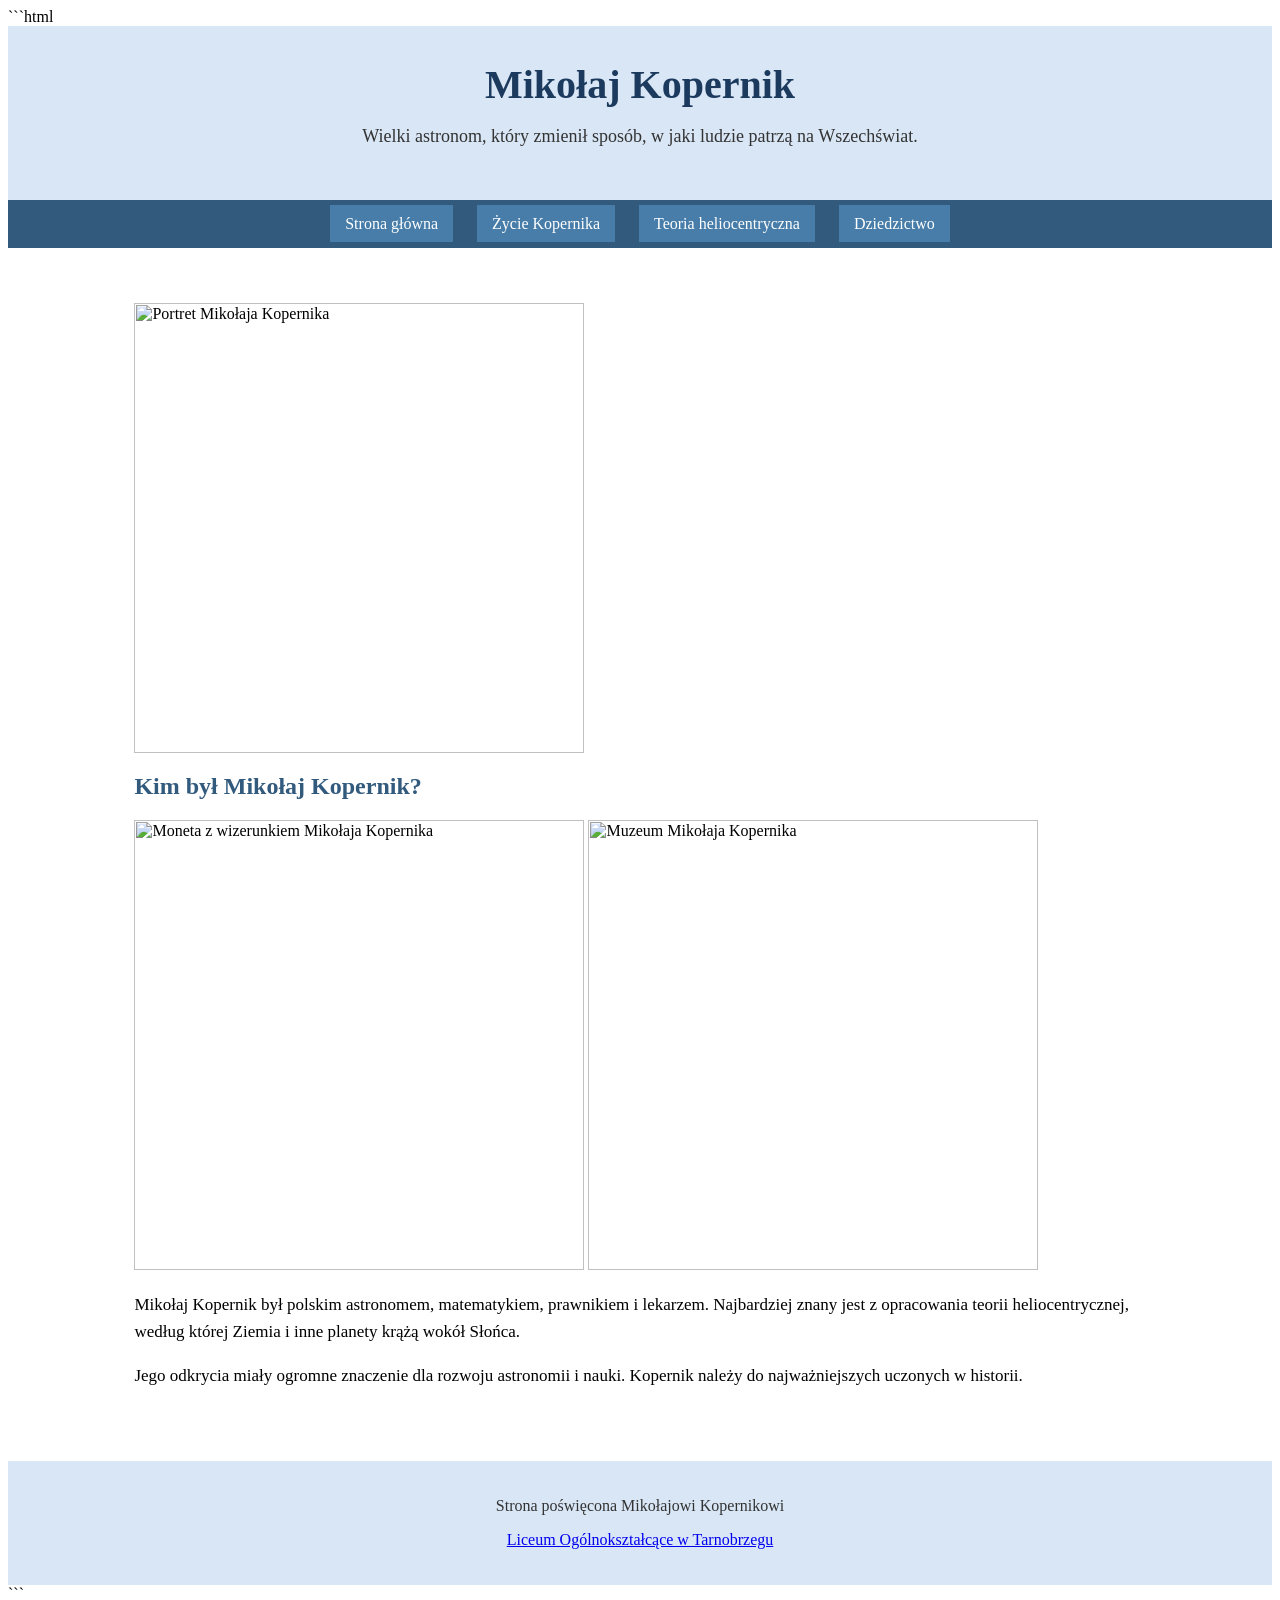
==== index.htm @ 59038dde "Add files via upload" ====
```html
<!DOCTYPE html>
<html lang="pl">
<head>
    <meta charset="UTF-8">
    <title>Mikołaj Kopernik</title>
    <link rel="stylesheet" href="style.css">
</head>
<body>

    <header>
        <h1>Mikołaj Kopernik</h1>
        <p>Wielki astronom, który zmienił sposób, w jaki ludzie patrzą na Wszechświat.</p>
    </header>

    <nav>
        <a href="index.htm">Strona główna</a>
        <a href="zycie.htm">Życie Kopernika</a>
        <a href="teoria.htm">Teoria heliocentryczna</a>
        <a href="dziedzictwo.htm">Dziedzictwo</a>
    </nav>

    <main>
	<img src="obrazki/kopernik.jpg" alt="Portret Mikołaja Kopernika">
        <h2>Kim był Mikołaj Kopernik?</h2>
		<img src="obrazki/moneta.jpg" alt="Moneta z wizerunkiem Mikołaja Kopernika">

<img src="obrazki/muzeum.jpg" alt="Muzeum Mikołaja Kopernika">

        <p>
            Mikołaj Kopernik był polskim astronomem, matematykiem,
            prawnikiem i lekarzem. Najbardziej znany jest z opracowania
            teorii heliocentrycznej, według której Ziemia i inne planety
            krążą wokół Słońca.
        </p>

        <p>
            Jego odkrycia miały ogromne znaczenie dla rozwoju astronomii
            i nauki. Kopernik należy do najważniejszych uczonych
            w historii.
        </p>
    </main>

    <footer>
    <p>Strona poświęcona Mikołajowi Kopernikowi</p>

    <p>
        <a href="https://lo.tarnobrzeg.pl">Liceum Ogólnokształcące w Tarnobrzegu</a>
    </p>
</footer>

</body>
</html>
```
---- style.css ----
```css
body {
    margin: 0;
    background-color: #f2f4f8;
    color: #222222;
    font-family: Arial, sans-serif;
}

header {
    background-color: #d9e6f5;
    text-align: center;
    padding: 35px;
}

header h1 {
    margin: 0;
    font-size: 40px;
    color: #1b3a5d;
}

header p {
    font-size: 18px;
    color: #333333;
}

nav {
    background-color: #315a7d;
    text-align: center;
    padding: 15px;
}

nav a {
    color: white;
    text-decoration: none;
    margin: 10px;
    padding: 10px 15px;
    background-color: #477da8;
}

nav a:hover {
    background-color: #6a9bc1;
}

main {
    width: 80%;
    margin: 30px auto;
    padding: 25px;
    background-color: white;
}

main h2 {
    color: #315a7d;
}

main p {
    font-size: 17px;
    line-height: 1.6;
}

footer {
    background-color: #d9e6f5;
    text-align: center;
    padding: 20px;
    color: #333333;
}

main img {
    width: 450px;
    height: auto;
}
table {
    border-collapse: collapse;
    width: 100%;
}

th, td {
    border: 1px solid #315a7d;
    padding: 10px;
    text-align: center;
}
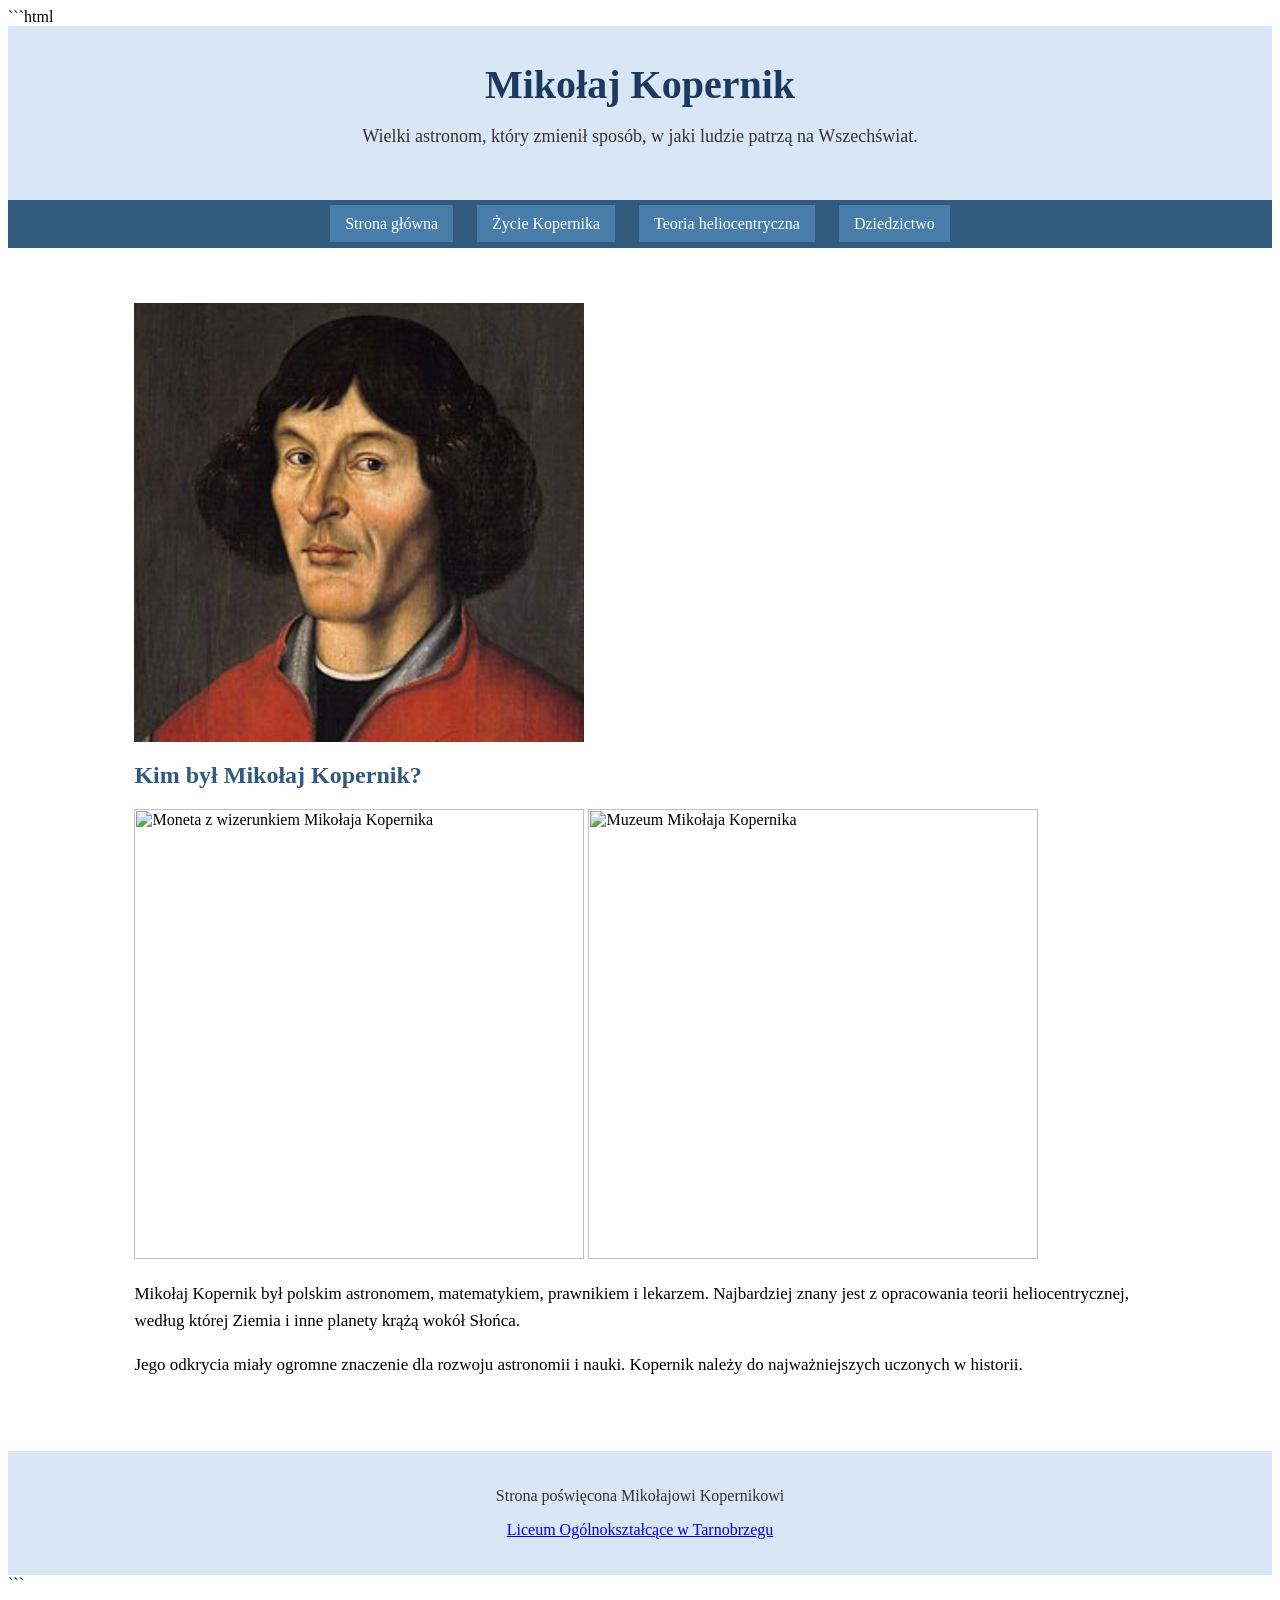
==== commit d3577e1b: "Update index.htm" ====
--- a/index.htm
+++ b/index.htm
@@ -21,7 +21,7 @@
     </nav>
 
     <main>
-	<img src="obrazki/kopernik.jpg" alt="Portret Mikołaja Kopernika">
+	<img src="kopernik.jpg" alt="Portret Mikołaja Kopernika">
         <h2>Kim był Mikołaj Kopernik?</h2>
 		<img src="obrazki/moneta.jpg" alt="Moneta z wizerunkiem Mikołaja Kopernika">
 
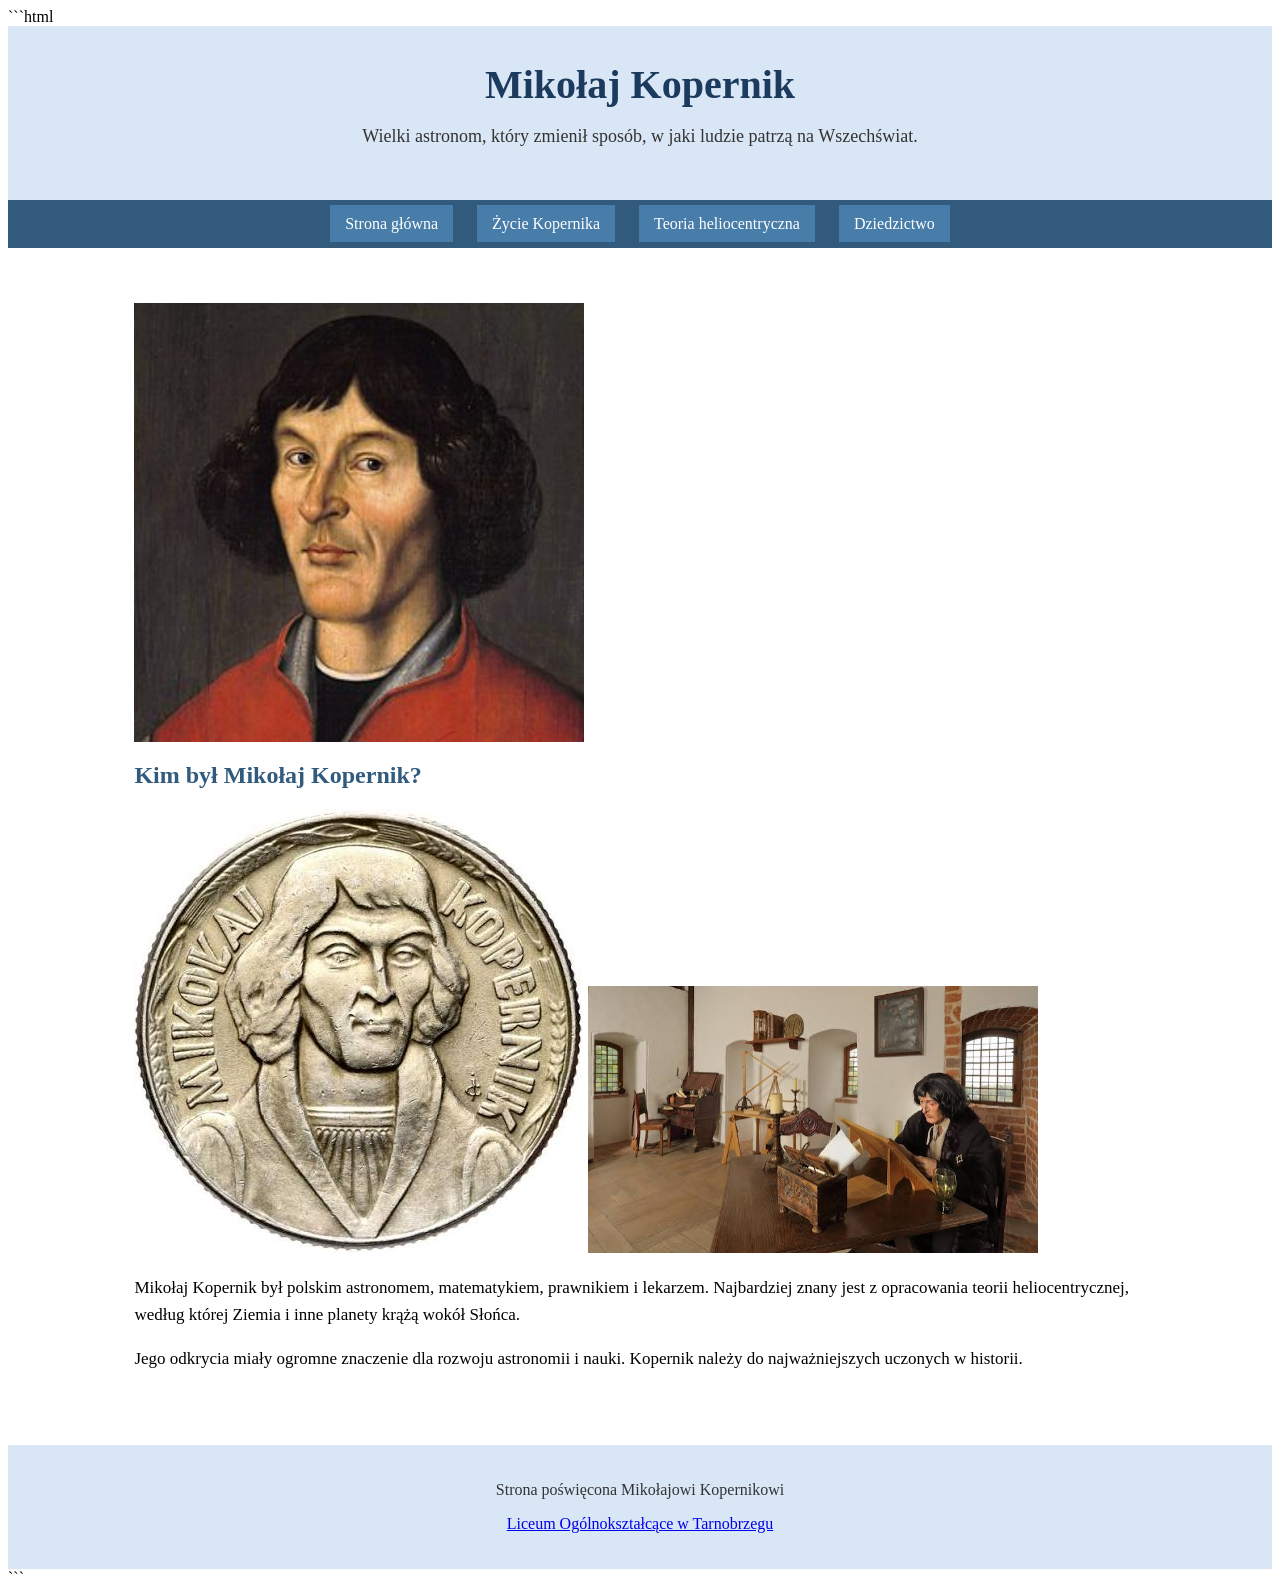
==== commit f65dc7af: "Update index.htm" ====
--- a/index.htm
+++ b/index.htm
@@ -23,9 +23,9 @@
     <main>
 	<img src="kopernik.jpg" alt="Portret Mikołaja Kopernika">
         <h2>Kim był Mikołaj Kopernik?</h2>
-		<img src="obrazki/moneta.jpg" alt="Moneta z wizerunkiem Mikołaja Kopernika">
+		<img src="moneta.jpg" alt="Moneta z wizerunkiem Mikołaja Kopernika">
 
-<img src="obrazki/muzeum.jpg" alt="Muzeum Mikołaja Kopernika">
+<img src="muzeum.jpg" alt="Muzeum Mikołaja Kopernika">
 
         <p>
             Mikołaj Kopernik był polskim astronomem, matematykiem,
